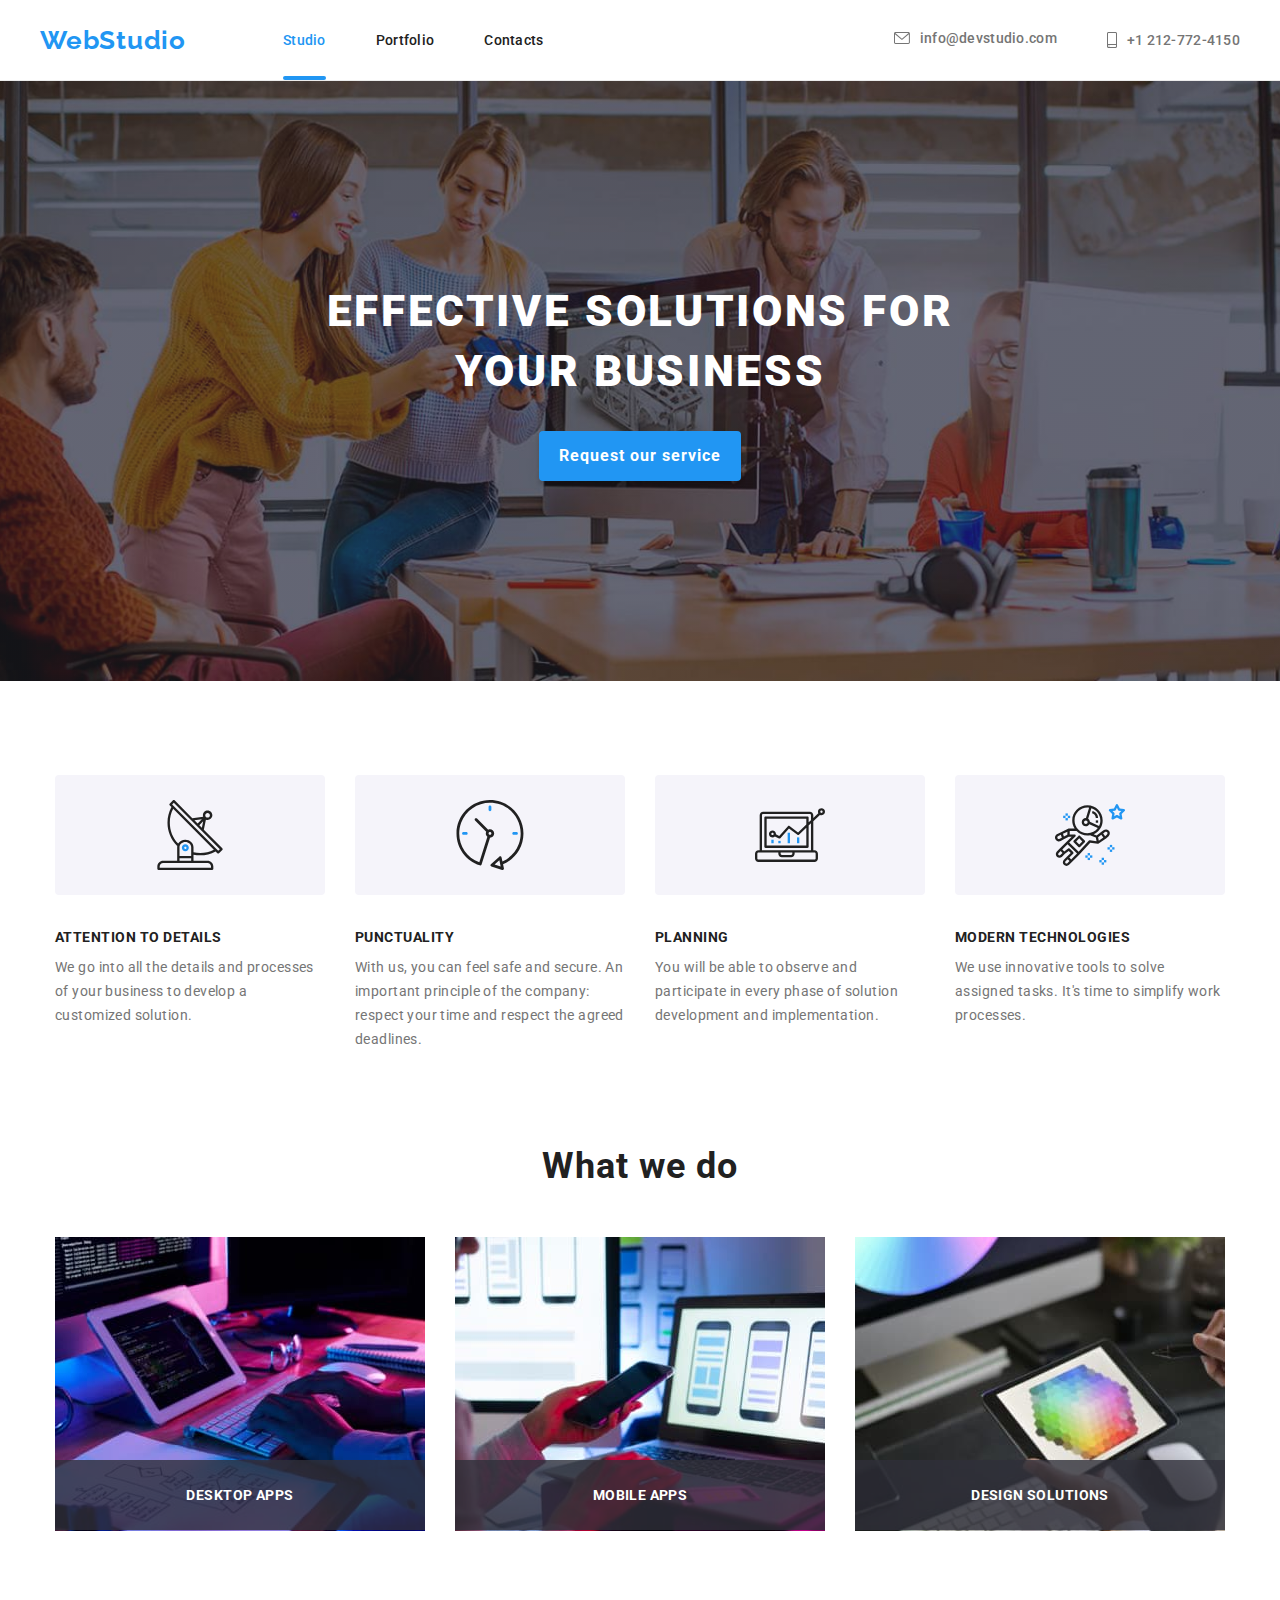
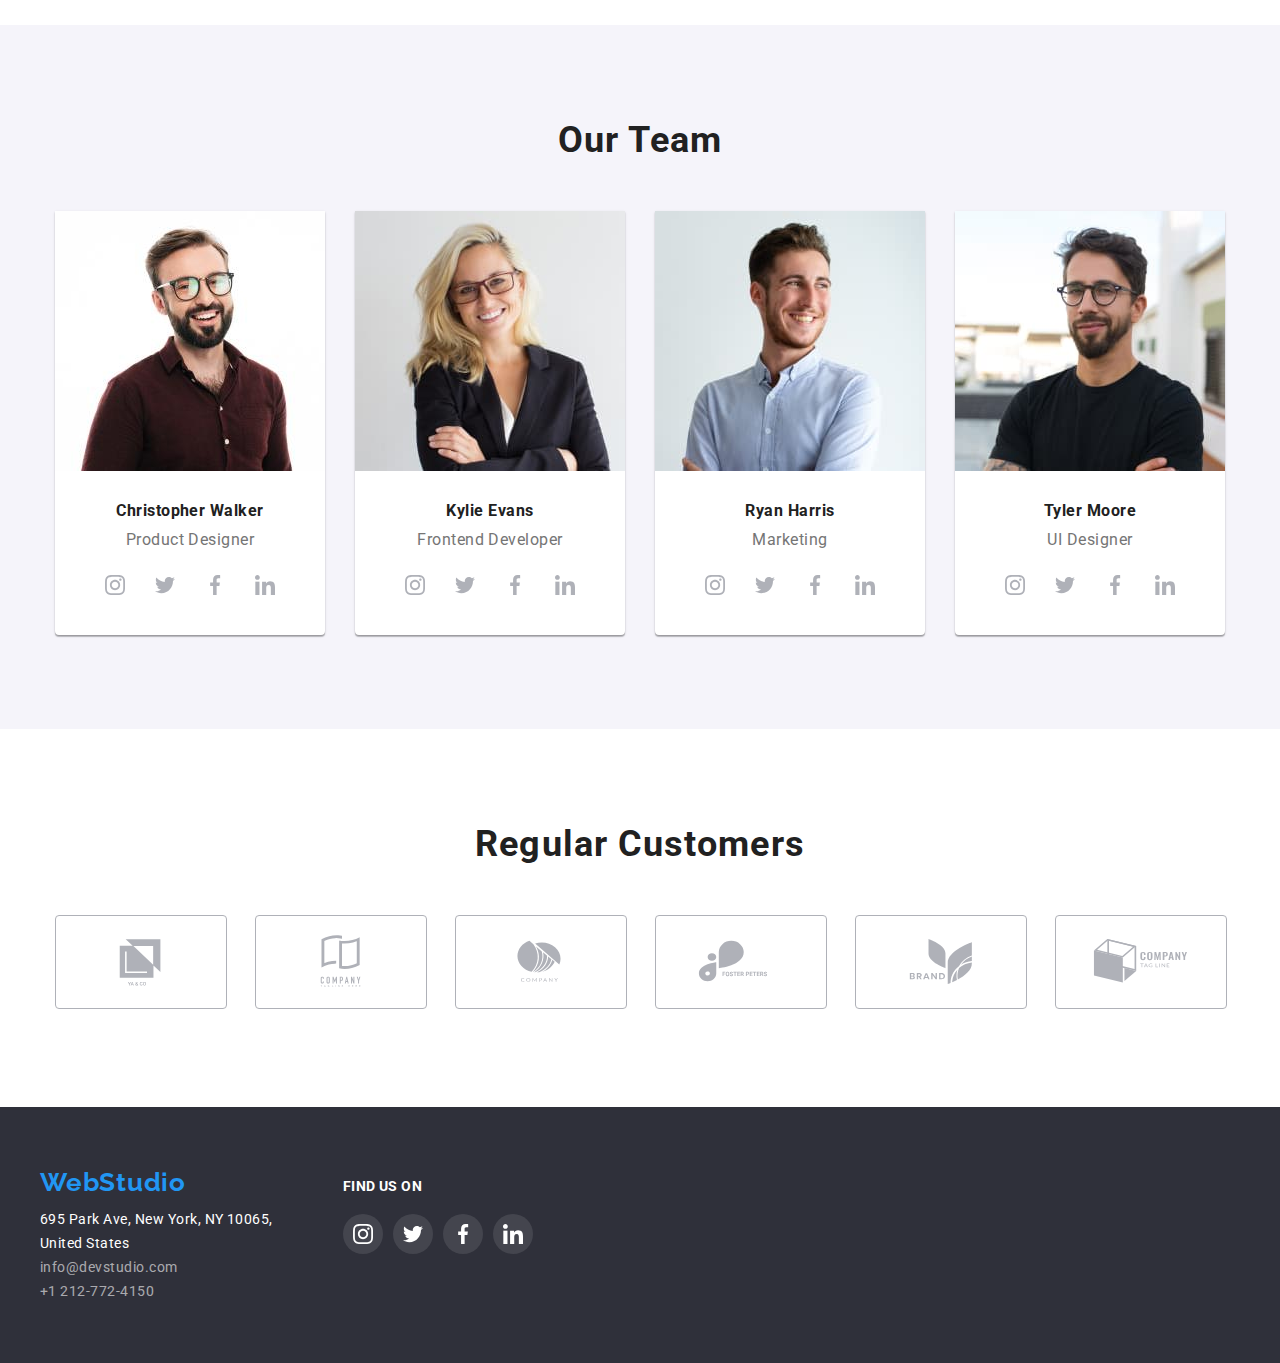
==== index.html @ ef336679 "Clone of hw5 repo" ====
<!DOCTYPE html>
<html lang="en">
<head>
    <meta charset="UTF-8">
    <meta http-equiv="X-UA-Compatible" content="IE=edge">
    <meta name="viewport" content="width=device-width, initial-scale=1.0">
    <link rel="preconnect" href="https://fonts.googleapis.com">
    <link rel="preconnect" href="https://fonts.gstatic.com" crossorigin>
    <link
      href="https://fonts.googleapis.com/css2?family=Raleway:wght@700&family=Roboto:wght@400;500;700;900&display=swap"
      rel="stylesheet"
    >
    <link rel="stylesheet" href="node_modules/modern-normalize/modern-normalize.css">
    <link rel="stylesheet" href="./css/styles.css">
    <title>WebStudio</title>
</head>
<body>
    <header>
      <div class="container header-top-line"> 
      <a href="./index.html" class="header-logo">WebStudio</a>
      <nav>
        <ul class="navigation-list">
          <li class="navigation-item"><a href="./index.html" class="navigation-link current-page">Studio</a></li>
          <li class="navigation-item"><a href="./portfolio.html" class="navigation-link ">Portfolio</a></li>
          <li class="navigation-item"><a href="#" class="navigation-link">Contacts</a></li>
        </ul>
      </nav>
      <ul class="header-contacts-list">
        <li class="header-contact-item"><a class="contact-link" href="mailto:info@devstudio.com">
          <svg width="16" height="12" class="header-contact-svg">
            <use href="./images/svg/icons.svg#icon-envelope"></use>
          </svg>
          info@devstudio.com</a></li>
        <li class="header-contact-item"><a class="contact-link" href="tel:+12127724150">
          <svg width="10" height="16" class="header-contact-svg">
            <use href="./images/svg/icons.svg#icon-smartphone"></use>
          </svg>
          +1 212-772-4150</a></li>
      </ul>
    </div>
    </header>
    <main>
      <section class="our-specialty-section">
        <div class="container solutions-our-specialty-flex">
        <h1 class="solutions-title">EFFECTIVE SOLUTIONS FOR YOUR BUSINESS</h1>
        <button class="our-specialty-button" type="button" data-modal-open>Request our service</button>
      </div>
      </section>
      <!-- What the user can expect start -->
      <section class="section">
        <div class="container">
          <h2 class="features-title-hide">Our Features</h2>
        <ul  class="features-list">
          <li class="features-item">
            <svg width="70" height="70" class="features-image-svg">
              <use href="./images/svg/icons.svg#icon-antenna-1"></use>
            </svg>
            <h3 class="features-title">ATTENTION TO DETAILS</h3>
            <p class="features-description">
              We go into all the details and processes of your business to develop a customized solution.
            </p>
          </li>
          <li class="features-item">
            <svg width="70" height="70" class="features-image-svg">
              <use href="./images/svg/icons.svg#icon-clock-1"></use>
            </svg>
            <h3 class="features-title">PUNCTUALITY</h3>
            <p class="features-description">
              With us, you can feel safe and secure. An important principle of the company: respect your time and respect the agreed deadlines.
            </p>
          </li>
          <li class="features-item">
            <svg width="70" height="70" class="features-image-svg">
              <use href="./images/svg/icons.svg#icon-diagram-1"></use>
            </svg>
            <h3 class="features-title">PLANNING</h3>
            <p class="features-description">
              You will be able to observe and participate in every phase of solution development and implementation.
            </p>
          </li>
          <li class="features-item">
            <svg width="70" height="70" class="features-image-svg">
              <use href="./images/svg/icons.svg#icon-astronaut-1"></use>
            </svg>
            <h3 class="features-title">MODERN TECHNOLOGIES</h3>
            <p class="features-description">
              We use innovative tools to solve assigned tasks. It's time to simplify work processes.
            </p>
          </li>
        </ul>
      </div>
      </section>
      <!-- What the user can expect end -->
      <!-- What we do start -->
      <section class="section what-we-do-section">
        <div class="container">
        <h2 class="what-we-do-title">What we do</h2>
        <ul class="what-we-do-list">
          <li class="what-we-do-item">
            <div class="thumbnail">
              <img src="./images/studio/what-we-do-1.jpg" alt="Desktop App UI" width="370">
              <p class="label">Desktop Apps</p>
            </div>            
          </li>
          <li class="what-we-do-item">
            <div class="thumbnail">
              <img src="./images/studio/what-we-do-2.jpg" alt="Mobile App UI" width="370">
              <p class="label">Mobile Apps</p>
            </div>            
          </li>
          <li class="what-we-do-item">
            <div class="thumbnail">
              <img src="./images/studio/what-we-do-3.jpg" alt="Design color palette" width="370">
              <p class="label">Design Solutions</p>
            </div>            
          </li>
        </ul>
      </div>
      </section>
      <!-- What we do end -->
      <!-- Out team start -->
      <section class="section our-team-section">
        <div class="container">
        <h2 class="our-team-title">Our Team</h2>
        <ul class="our-team-list">
          <li class="our-team-item">
            <img src="./images/studio/our-team-chris.jpg" alt="Product Designer photo" width="270">
            <div class="our-team-item-description">
            <h3 class="employee-name">Christopher Walker</h3>
            <p class="employee-position">Product Designer</p>
        <ul class="social-media-list">
          <li class="social-media-item">
            <a href="#" target="_blank" class="social-media-link">
              <svg width="20" height="20" class="social-media-icon-svg">
                <use href="./images/svg/icons.svg#icon-instagram-2"></use>
              </svg>
            </a>            
          </li>

          <li class="social-media-item">
            <a href="#" target="_blank" class="social-media-link">
              <svg width="20" height="20" class="social-media-icon-svg">
                <use href="./images/svg/icons.svg#icon-twitter-1"></use>
              </svg>
            </a>
          </li>

          <li class="social-media-item">
            <a href="#" target="_blank" class="social-media-link">
              <svg width="20" height="20" class="social-media-icon-svg">
                <use href="./images/svg/icons.svg#icon-facebook-1"></use>
              </svg>
            </a>
          </li>

          <li class="social-media-item">
            <a href="#" target="_blank" class="social-media-link">
              <svg width="20" height="20" class="social-media-icon-svg">
                <use href="./images/svg/icons.svg#icon-linkedin-1"></use>
              </svg>
            </a>
          </li>
        </ul>
          </div>
          </li>


          <li class="our-team-item">
            <img src="./images/studio/our-team-kylie.jpg" alt="Frontend Developer photo" width="270">
            <div class="our-team-item-description">
            <h3 class="employee-name">Kylie Evans</h3>
            <p class="employee-position">Frontend Developer</p>
            <ul class="social-media-list">
              <li class="social-media-item">
                <a href="#" target="_blank" class="social-media-link">
                  <svg width="20" height="20" class="social-media-icon-svg">
                    <use href="./images/svg/icons.svg#icon-instagram-2"></use>
                  </svg>
                </a>
              </li>
            
              <li class="social-media-item">
                <a href="#" target="_blank" class="social-media-link">
                  <svg width="20" height="20" class="social-media-icon-svg">
                    <use href="./images/svg/icons.svg#icon-twitter-1"></use>
                  </svg>
                </a>
              </li>
            
              <li class="social-media-item">
                <a href="#" target="_blank" class="social-media-link">
                  <svg width="20" height="20" class="social-media-icon-svg">
                    <use href="./images/svg/icons.svg#icon-facebook-1"></use>
                  </svg>
                </a>
              </li>
            
              <li class="social-media-item">
                <a href="#" target="_blank" class="social-media-link">
                  <svg width="20" height="20" class="social-media-icon-svg">
                    <use href="./images/svg/icons.svg#icon-linkedin-1"></use>
                  </svg>
                </a>
              </li>
            </ul>
          </div>
        </li>

          <li class="our-team-item">
            <img src="./images/studio/our-team-ryan.jpg" alt="Marketing photo" width="270">
            <div class="our-team-item-description">
            <h3 class="employee-name">Ryan Harris</h3>
            <p class="employee-position">Marketing</p>
            <ul class="social-media-list">
              <li class="social-media-item">
                <a href="#" target="_blank" class="social-media-link">
                  <svg width="20" height="20" class="social-media-icon-svg">
                    <use href="./images/svg/icons.svg#icon-instagram-2"></use>
                  </svg>
                </a>
              </li>
            
              <li class="social-media-item">
                <a href="#" target="_blank" class="social-media-link">
                  <svg width="20" height="20" class="social-media-icon-svg">
                    <use href="./images/svg/icons.svg#icon-twitter-1"></use>
                  </svg>
                </a>
              </li>
            
              <li class="social-media-item">
                <a href="#" target="_blank" class="social-media-link">
                  <svg width="20" height="20" class="social-media-icon-svg">
                    <use href="./images/svg/icons.svg#icon-facebook-1"></use>
                  </svg>
                </a>
              </li>
            
              <li class="social-media-item">
                <a href="#" target="_blank" class="social-media-link">
                  <svg width="20" height="20" class="social-media-icon-svg">
                    <use href="./images/svg/icons.svg#icon-linkedin-1"></use>
                  </svg>
                </a>
              </li>
            </ul>
          </div>
          </li>

          <li class="our-team-item">
            <img src="./images/studio/our-team-tyler.jpg" alt="UI Designer photo" width="270">
            <div class="our-team-item-description">
            <h3 class="employee-name">Tyler Moore</h3>
            <p class="employee-position">UI Designer</p>
            <ul class="social-media-list">
              <li class="social-media-item">
                <a href="#" target="_blank" class="social-media-link">
                  <svg width="20" height="20" class="social-media-icon-svg">
                    <use href="./images/svg/icons.svg#icon-instagram-2"></use>
                  </svg>
                </a>
              </li>
            
              <li class="social-media-item">
                <a href="#" target="_blank" class="social-media-link">
                  <svg width="20" height="20" class="social-media-icon-svg">
                    <use href="./images/svg/icons.svg#icon-twitter-1"></use>
                  </svg>
                </a>
              </li>
            
              <li class="social-media-item">
                <a href="#" target="_blank" class="social-media-link">
                  <svg width="20" height="20" class="social-media-icon-svg">
                    <use href="./images/svg/icons.svg#icon-facebook-1"></use>
                  </svg>
                </a>
              </li>
            
              <li class="social-media-item">
                <a href="#" target="_blank" class="social-media-link">
                  <svg width="20" height="20" class="social-media-icon-svg">
                    <use href="./images/svg/icons.svg#icon-linkedin-1"></use>
                  </svg>
                </a>
              </li>
            </ul>
            </div>
          </li>
        </ul>
      </div> 
      </section>
      <section class="section">
        <div class="cantainer">
          <h2 class="regular-customers-title">Regular Customers</h2>
          <ul class="regular-customers-list">
            <li class="regular-customers-item">
              <a href="#" target="_blank">
                <svg width="106" height="60" fill="#AFB1B8" class="regular-customers-link">
                  <use href="./images/svg/icons.svg#icon-client1"></use></svg>
              </a>
            </li>
            <li class="regular-customers-item">
              <a href="#" target="_blank">
                <svg width="106" height="60" fill="#AFB1B8" class="regular-customers-link">
                  <use href="./images/svg/icons.svg#icon-client2"></use>
                </svg>
              </a>
            </li>
            <li class="regular-customers-item">
              <a href="#" target="_blank">
                <svg width="106" height="60" fill="#AFB1B8" class="regular-customers-link">
                  <use href="./images/svg/icons.svg#icon-client3"></use>
                </svg>
              </a>
            </li>
            <li class="regular-customers-item">
              <a href="#" target="_blank">
                <svg width="106" height="60" fill="#AFB1B8" class="regular-customers-link">
                  <use href="./images/svg/icons.svg#icon-client4"></use>
                </svg>
              </a>
            </li>
            <li class="regular-customers-item">
              <a href="#" target="_blank">
                <svg width="106" height="60" fill="#AFB1B8" class="regular-customers-link">
                  <use href="./images/svg/icons.svg#icon-client5"></use>
                </svg>
              </a>
            </li>
            <li class="regular-customers-item">
              <a href="#" target="_blank">
                <svg width="106" height="60" fill="#AFB1B8" class="regular-customers-link">
                  <use href="./images/svg/icons.svg#icon-client6"></use>
                </svg>
              </a>
            </li>
          </ul>
        </div>
      </section>
    </main>
    <footer class="website-footer" >
      <div class="container footer-section">
       <div>
       <address class="footer-address"></address>

       <ul>
          <li>
            <a href="./index.html" class="footer-logo">WebStudio</a>
          </li>
          <li>
            <a href="https://goo.gl/maps/NLrpYrAV4WH75ekC6" class="footer-address-link" target="_blank">
              695 Park Ave, New York, NY 10065, <br>United States</a>
          </li>
          <li><a href="mailto:info@devstudio.com" class="footer-contact">info@devstudio.com</a></li>
          <li><a href="tel:+12127724150" class="footer-contact">+1 212-772-4150</a></li>
       </ul>          
      </address>
    </div>
    <div class="find-us-container">
      <p class="find-us-title">Find us on</p>
      <ul class="social-media-list">
        <li class="social-media-item">
          <a href="#" target="_blank" class="footer-social-media-link">
            <svg width="20" height="20" fill="#fff" class="social-icon-svg">
              <use href="./images/svg/icons.svg#icon-instagram-2"></use>
            </svg>
          </a>
        </li>
        <li class="social-media-item">
          <a href="#" target="_blank" class="footer-social-media-link">
            <svg width="20" height="20" fill="#fff" class="social-icon-svg">
              <use href="./images/svg/icons.svg#icon-twitter-1"></use>
            </svg>
          </a>
        </li>
        <li class="social-media-item">
          <a href="#" target="_blank" class="footer-social-media-link">
            <svg width="20" height="20" fill="#fff" class="social-icon-svg">
              <use href="./images/svg/icons.svg#icon-facebook-1"></use>
            </svg>
          </a>
        </li>
        <li class="social-media-item">
          <a href="#" target="_blank" class="footer-social-media-link">
            <svg width="20" height="20" fill="#fff" class="social-icon-svg">
              <use href="./images/svg/icons.svg#icon-linkedin-1"></use>
            </svg>
          </a>
        </li>
      </ul>
      </div>
    </div>
    </footer>
    <div class="backdrop is-hidden" data-modal>
      <div class="modal-window">
        <button type="button" class="modal-button" data-modal-close>
          <svg width="11" height="11" fill="#000000" class="icon-close">
            <use href="./images/svg/icons.svg#icon-close"></use>
          </svg>
        </button>
      </div>
    </div>
    <script src="./js/modal.js"></script>
  </body>
</html>
---- css/styles.css ----
/* Website common part start */

:root {
    --accent-color: #2196f3;
    --main-text-color: #212121;
    --main-title-color: #757575;
    --secondary-text-color:#757575;
    --white-text-color: #ffffff;
    --secondary-background: #F5F4FA;
    --border-color:#ECECEC;
    --footer-contact-color: rgba(255, 255, 255, 0.6);
    --timmer: 250ms;
    --timing-function: cubic-bezier(0.4, 0, 0.2, 1);
}


* {
    margin:0;
    padding: 0;  
}

h1, h2, h3, h4, h5, h6, p {
    margin-top: 0;
    margin-bottom: 0;
}


ul {
    list-style-type: none;
    margin-top: 0;
    margin-bottom: 0;
    padding-left: 0;
}


body {
    font-family: 'Roboto', sans-serif;
    color: var(--main-text-color);
    font-weight: 500;
    letter-spacing: 0.03em;
}

a {
    text-decoration: none;
}

a:hover, a:focus {
    color: var(--accent-color);
}

button {
    cursor: pointer;
}

img{
    display: block;
    max-width: 100%;
    height: auto;
}

.container {
    width: 1200px;
    padding-left: 15px;
    padding-right: 15px;
    margin: 0 auto;        
}

.section {
    padding-top: 94px;
    padding-bottom: 94px;   
}
/* Website common part end */

/* Header common part start */

header{
    border-bottom: 1px solid var(--border-color);
}

.header-top-line {
    display: flex;
    align-items: center;
}

.header-logo {
    font-family: 'raleway', sans-serif;
    font-weight: 700;
    font-size: 26px;
    line-height: 31px;
    letter-spacing: 0.03em;
    color: var(--accent-color);    
    display: block;
    margin-right: 97px;  
}

.navigation-list {
    display: flex;
}

.navigation-item:not(:last-child) {
    margin-right: 50px;
}

.navigation-link {
    font-weight: 500;
    font-size: 14px;
    line-height: calc(16/14);
    letter-spacing: 0.02em;
    transition: 250ms;
    color: var(--main-text-color);
    display: block;
    padding-top: 32px;
    padding-bottom: 32px;
    transition: color var(--timmer) var(--timing-function);
}

.current-page {
    color: var(--accent-color);
    position: relative;
    display: inline-block;    
}

.current-page::after {
    content: '';
    width: 100%;
    height: 4px;
    background: #2196F3;
    border-radius: 2px;
    position: absolute;
    left: 0;
    bottom: 0;    
}

.header-contacts-list{
    display: flex;
    margin-left: auto;
}

.header-contact-item:not(:last-child) {
    margin-right: 50px;
}

.contact-link {
    display: flex;
    align-items: center;
    font-weight: 500;
    font-size: 14px;
    line-height: calc(14/16);
    letter-spacing: 0.02em;
    color: var(--secondary-text-color);
    padding: 32px 0;
    transition: color var(--timmer) var(--timing-function);
}

.contact-link:hover, .contact-link:focus {
    font-size: 14px;
    line-height: calc(14/16);
    letter-spacing: 0.02em;
    color: var(--accent-color);    
}

.header-contact-svg {
    margin-right: 10px;
    fill: currentColor;
}
/* Header common part end */

/* Our Specialty section start */

.our-specialty-section {
    background-color: #2F303A;
    padding-top: 200px;
    padding-bottom: 200px;
    min-width: 1200px;
    background-image: linear-gradient(rgba(47,48,58,0.4), rgba(47,48,58,0.4)), url(../images/studio/studio-background-image.jpg);
    background-repeat: no-repeat;
    background-position: center;
    background-size: cover;
}

.solutions-our-specialty-flex {    
    display: flex;
    flex-direction: column;
    align-items: center;
}

.solutions-title {
    font-weight: 900;
    font-size: 44px;
    line-height: calc(60/44);
    text-align: center;
    letter-spacing: 0.06em;
    text-transform: uppercase;
    color: var(--white-text-color);
    width: 696px;
    margin-bottom: 30px;
}

.our-specialty-button {
    font-family: Roboto;
    font-weight: 700;
    font-size: 16px;
    line-height: calc(30/16);
    text-align: center;
    letter-spacing: 0.06em;
    background-color: var(--accent-color);
    color: var(--white-text-color);
    padding: 10px 20px;
    border: none;
    box-shadow: 0px 4px 4px rgba(0, 0, 0, 0.15);
    border-radius: 4px;
    transition: background-color var(--timmer) var(--timing-function);
}

.our-specialty-button:hover, .our-specialty-button:focus {
    background-color: darkblue;
}
/*Our Specialty section end */

/* Features section start */    

.features-title-hide {
    position: absolute;
    width: 1px;
    height: 1px;
    margin: -1px;
    border: 0;
    padding: 0;
    white-space: nowrap;
    clip-path: inset(100%);
    clip: rect(0 0 0 0);
    overflow: hidden;
}

.features-list {
    display: flex;
    justify-content: center;
}

.features-item:not(:last-child) {
    margin-right: 30px;
}

.features-item {
    width: 270px;
}

.features-image-svg {
    background-color: rgba(245, 244, 250, 1);
    padding: 25px 100px;
    align-items: center;
    margin-bottom: 30px;
    border-radius: 4px;
}

.features-title {
    font-weight: 700;
    font-size: 14px;
    line-height: calc(16/14);
    text-transform: uppercase;
    color: var(--main-text-color);
    margin-bottom: 10px;    
}

.features-description {
    font-weight: 400;
    font-size: 14px;
    line-height: calc(24/14);
    letter-spacing: 0.03em;
    color: var(--main-title-color);
}
/* Features section end */

/* What we do section start */

.what-we-do-section{
    padding-top: 0;
}

.what-we-do-title{
    font-weight: 700;
    font-size: 36px;
    line-height: calc(42/36);
    text-align: center;
    letter-spacing: 0.03em;
    color: var(--main-text-color);
    margin-bottom: 50px;
}

.what-we-do-list{
    display: flex;
    justify-content: center;
}

.what-we-do-item:not(:last-child) {
    margin-right: 30px;
}

.thumbnail {
    position: relative;
    background-color: #FFFFFF;
}

.thumbnail > .label {
    display: flex;
    justify-content: center;
    align-items: center;
    position: absolute;
    width: 370px;
    height: 70px;
    bottom: 1px;
    background-color: rgba(47, 48, 58, 0.8);
    font-weight: 700;
    font-size: 14px;
    line-height: calc(16/14);
    text-align: center;
    letter-spacing: 0.03em;
    text-transform: uppercase;
    color: var(--white-text-color);
}
/* What we do section end */

/* Our team section start */

.our-team-section {
    background-color: var(--secondary-background);
}

.our-team-title {
    font-weight: 700;
    font-size: 36px;
    line-height: calc(42/36);
    text-align: center;
    letter-spacing: 0.03em;
    color: var(--main-text-color);
    margin-bottom: 50px;
}

.our-team-list {
    display: flex;
    justify-content: center;
}

.our-team-item {
    width: 270px;
    background-color: #FFFFFF;
    box-shadow: 0px 1px 3px rgba(0, 0, 0, 0.12), 0px 1px 1px rgba(0, 0, 0, 0.14), 0px 2px 1px rgba(0, 0, 0, 0.2);
    border-radius: 0px 0px 4px 4px;
}

.our-team-item:not(:last-child) {
    margin-right: 30px;
}

.section-description {
    font-weight: 700;
    font-size: 36px;
    line-height: calc(42/36);
    text-align: center;
    letter-spacing: 0.03em;
    color: var(--main-text-color);
}

.our-team-item-description{
    padding: 30px 0px;
}

.employee-name {
    margin-bottom: 10px;
    font-size: 16px;
    line-height: calc(19/16);
    text-align: center;
    letter-spacing: 0.03em;
}

.employee-position {
    font-weight: 400;
    font-size: 16px;
    line-height: calc(19/16);
    text-align: center;
    letter-spacing: 0.03em;
    color: #757575;
    margin-bottom: 16px;
}

.social-media-list {
    display: flex;
    justify-content: center;
}

.social-media-icon-svg {
    fill: currentColor;
}

.social-media-link {
    width: 40px;
    height: 40px;
    background-color: white;
    display: flex;
    align-items: center;
    justify-content: center;
    color: #AFB1B8;
    border-radius: 50%;
    transition: background-color, color var(--timmer) var(--timing-function);
}

.social-media-item:not(:last-child) {
    margin-right: 10px;
}

.social-media-link:hover, .social-media-link:focus, .footer-social-media-link:hover, .footer-social-media-link:focus {
    background-color: var(--accent-color);
    color: white;    
}
/* Our team section end */

/* Regular customers section start */

.regular-customers-title {
    font-weight: 700;
    text-align: center;
    font-size: 36px;
    line-height: 42px;
    letter-spacing: 0.03em;
    margin-bottom: 50px;
    color: var(--main-text-color);
}

.regular-customers-list {
    display: flex;
    justify-content: center;
}

.regular-customers-item {
    width: 170px;
}

.regular-customers-item:not(:last-child) {
    margin-right: 30px;
}

.regular-customers-link {
    padding: 16px 32px;
    border: 1px solid #AFB1B8;
    border-radius: 4px;
    transition: background-color var(--timmer) var(--timing-function);
}

.regular-customers-link:hover {
    fill: var(--accent-color);
    border: 1px solid var(--accent-color);
    border-radius: 4px;    
}
/* Regular customers section end */

/* Footer section start */

.website-footer {
    display: flex;
    background-color: #2F303A;    
}

.footer-section {
    display: flex;    
    align-items: baseline;
    width: 1200px;
    padding-top: 60px;
    padding-bottom: 60px;
    padding-left: 15px;
    padding-right: 15px;    
}

.footer-logo {
    display: block;
    font-family: 'raleway', sans-serif;
    font-weight: 700;
    font-size: 26px;
    line-height: 31px;
    letter-spacing: 0.03em;    
    margin-bottom: 9px;   
    color: var(--accent-color);
}

.footer-address {  
    display: flex;     
    font-style: normal;
    color: var(--white-text-color);     
}

.footer-address-link {
    font-weight: 400;
    font-size: 14px;
    line-height: calc(24/14);    
    margin-bottom: 2px;       
    color: var(--white-text-color);
    transition: color var(--timmer) var(--timing-function);
}

.footer-addreess:hover, .footer-addreess:focus {
    color: var(--accent-color);
}

.footer-contact {
    font-weight: 400;
    font-size: 14px;
    line-height: calc(24/14);
    color: var(--footer-contact-color);
    transition: color var(--timmer) var(--timing-function);
}

.footer-contact:hover, .foot-contact:focus {
    color: var(--accent-color);
}

.footer-social-media-link {
    background-color: rgba(255, 255, 255, 0.1);
    width: 40px;
    height: 40px;
    display: flex;
    align-items: center;
    justify-content: center;
    border-radius: 50%;
    color: white;
    transition: background-color var(--timmer) var(--timing-function);
}
/* Footer section end */

/* Find us section start */

.find-us-container {   
    margin-left: 70px;
}

.find-us-title {
    font-weight: 700;
    font-size: 14px;
    line-height: calc(16/14);
    letter-spacing: 0.03em;
    padding-bottom: 20px;
    text-transform: uppercase;
    color: var(--white-text-color);    
}
/* Find us section end */

/* Portfolio page common section start */

.portfolio-section {
    padding-top: 0;
}

.project-type {
    font-weight: 400;
    font-size: 16px;
    line-height: calc(30/16);
    color: var(--main-title-color);
}
.project-title {
    font-weight: 700;
    font-size: 18px;
    line-height: calc(36/18);
    letter-spacing: 0.06em;
    margin-bottom: 4px;
}

.card-contact {
    padding: 20px;
    border-left: 1px solid #EEEEEE;
    border-bottom: 1px solid #EEEEEE;
    border-right: 1px solid #EEEEEE;    
}

/* Portfolio buttons section start */

.portfolio-buttons-list{
    display:flex;
    justify-content: center;
    margin-bottom: 50px;
}

.portfolio-buttons-item:not(:last-child) {
    margin-right: 8px;
}

.portfolio-filter-buttons {
    font-family: Roboto;
    font-size: 16px;
    font-weight: 500;
    line-height: calc(26/16);
    text-align: center;
    color: var(--main-text-color);
    background: #F5F4FA;;
    padding: 6px 26px;
    border: none;
    border-radius: 4px;
    transition: background-color var(--timmer) var(--timing-function);
}

.portfolio-filter-buttons:hover, .portfolio-filter-buttons:focus {
    background-color: var(--accent-color);
    color: var(--white-text-color);
    box-shadow: 0px 3px 1px rgba(0, 0, 0, 0.1), 0px 1px 2px rgba(0, 0, 0, 0.08), 0px 2px 2px rgba(0, 0, 0, 0.12);
}
/* Portfolio buttons section end */

/* Portfolio images section start */

.portfolio-image-list {
    display: flex;
    flex-wrap: wrap;
}

.portfolio-image-item {
    background: #FFFFFF;
    margin-bottom: 30px;
}

.portfolio-image-item:not(:nth-child(3n)) {
    margin-right: 30px;
}

.portfolio-image-item:nth-last-child(-n+3) {
    margin-bottom: 0px;
}

.portfolio-image-item:hover, .overlay {    
    box-shadow: 0px 1px 1px rgba(0, 0, 0, 0.12), 0px 4px 4px rgba(0, 0, 0, 0.06), 1px 4px 6px rgba(0, 0, 0, 0.16);
}
/* Portfolio images section end */

/* Portfolio box hover start */
.box {
    position: relative;
    width: 370px;
    height: 294px;
    margin-left: auto;
    margin-right: auto;
    overflow: hidden;    
}

.overlay {
    position: absolute;
    top: 0;
    left: 0;
    width: 100%;
    height: 100%;
    background-color: rgba(33, 150, 243, 0.9);
    display: flex;
    align-items: center;
    justify-content: center;
    transform: translateY(100%);
    transition: var(--timmer) var(--timing-function);
}

.overlay > p {
    color: #ffffff;
    padding: 10px;
    margin: 0;
    font-size: 18px;
}

.box:hover .overlay {
    transform: translateY(0);    
}

.overlay-text {
    width: 322px;
    font-weight: 400;
    font-size: 18px;
    line-height: calc(28/18);
    letter-spacing: 0.03em;
    color: var(--white-text-color);
    margin-left: auto;
    margin-right: auto;    
}
/* Portfolio box hover end */


/* Modal section start */
.backdrop {
    position: fixed;
    top: 0;
    left: 0;
    height: 100vh;
    width: 100vw;
    visibility: visible;
    opacity: 1;
    background-color: rgba(0, 0, 0, 0.2);
    transition: opacity var(--timer) var(--timing-function);
    visibility: var(--timer) var(--timing-function);
}

.is-hidden {
    opacity: 0;
    visibility: hidden;
    pointer-events: none;
}

.modal-window {
    position: absolute;
    top: 50%;
    left: 50%;    
    width: 528px;
    min-height: 581px;
    padding: 8px;
    transform: translate(-50%, -50%);
    background: #ffffff;
    box-shadow: 0px 1px 3px rgba(0, 0, 0, 0.12), 0px 1px 1px rgba(0, 0, 0, 0.14), 0px 2px 1px rgba(0, 0, 0, 0.2);
    border-radius: 4px;
}

.modal-button {
    width: 30px;
    height: 30px;
    border-radius: 50%;
    float: right;
    background: #ffffff;
    border: 1px solid rgba(0, 0, 0, 0.1);
    transition: var(--timer) var(--timing-function);
}

.modal-button:hover, .modal-button:focus {
    background-color: var(--accent-color);
}
/* Modal section end */
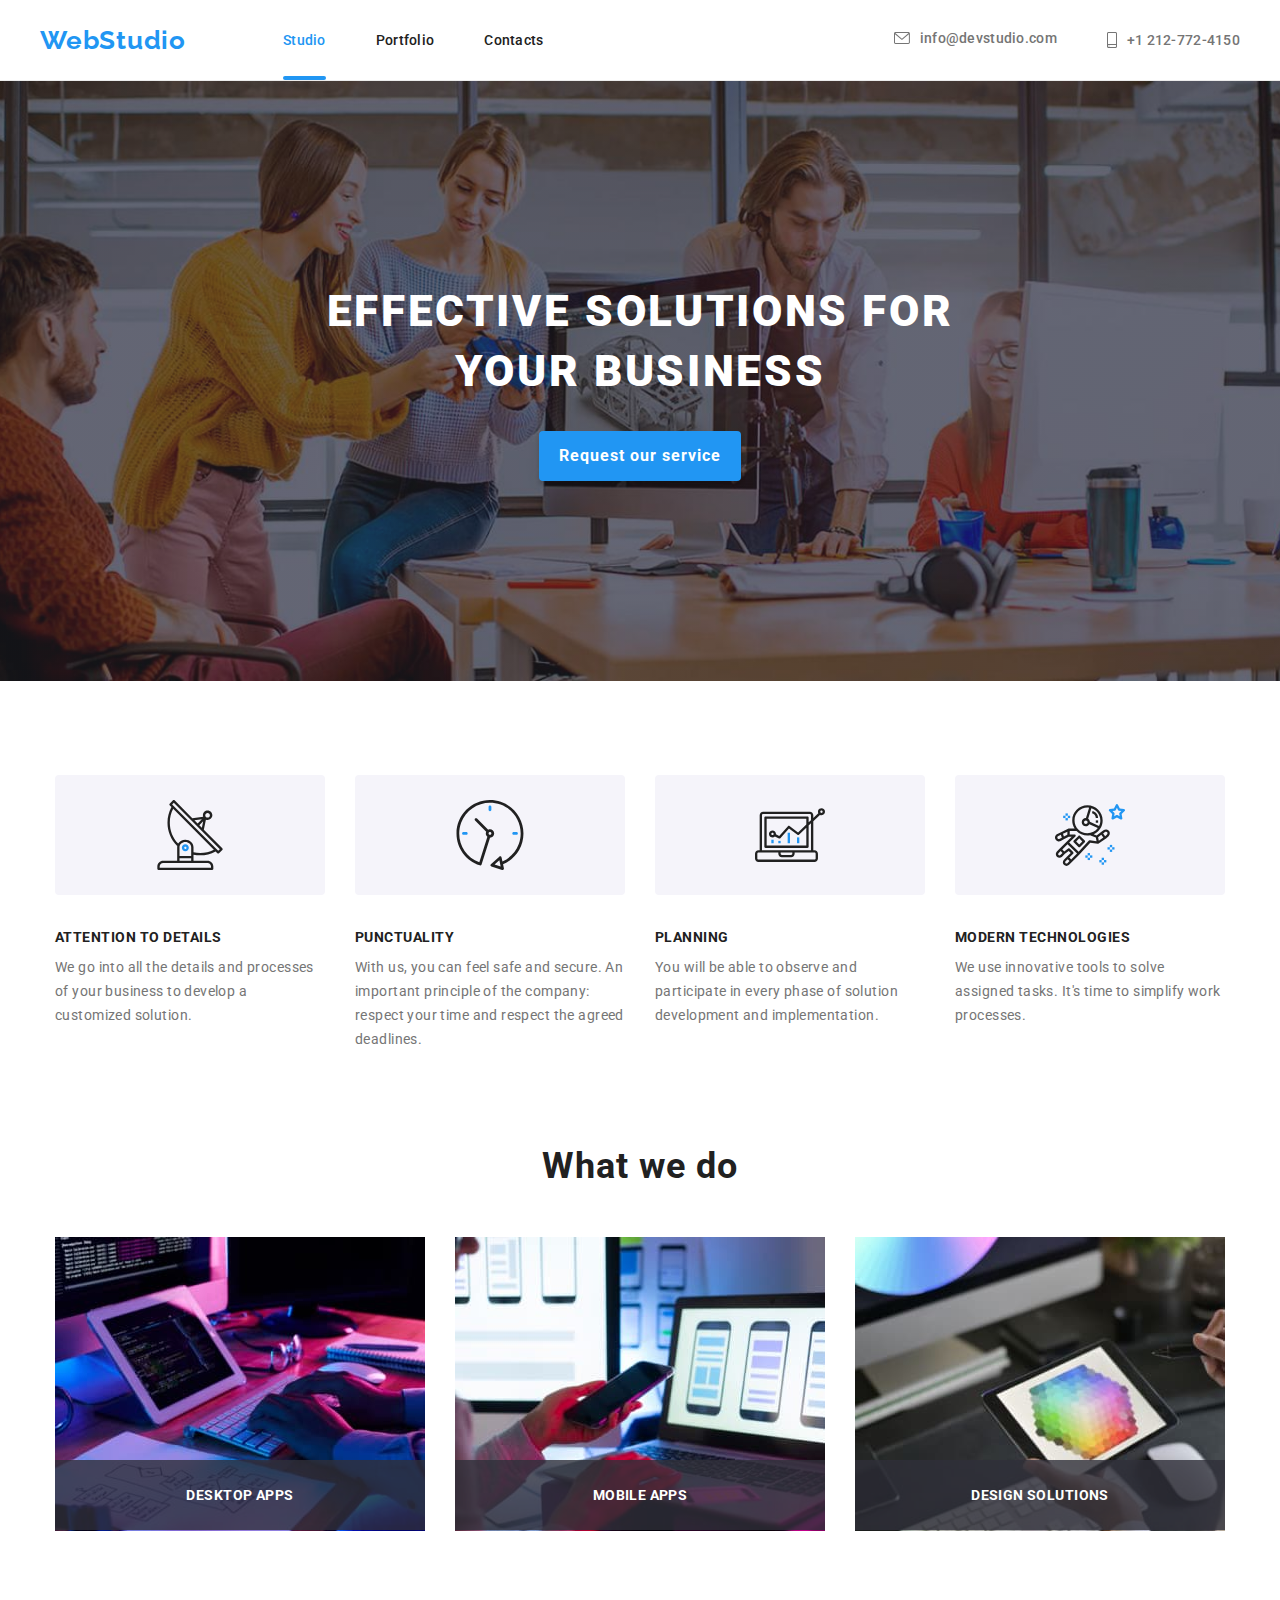
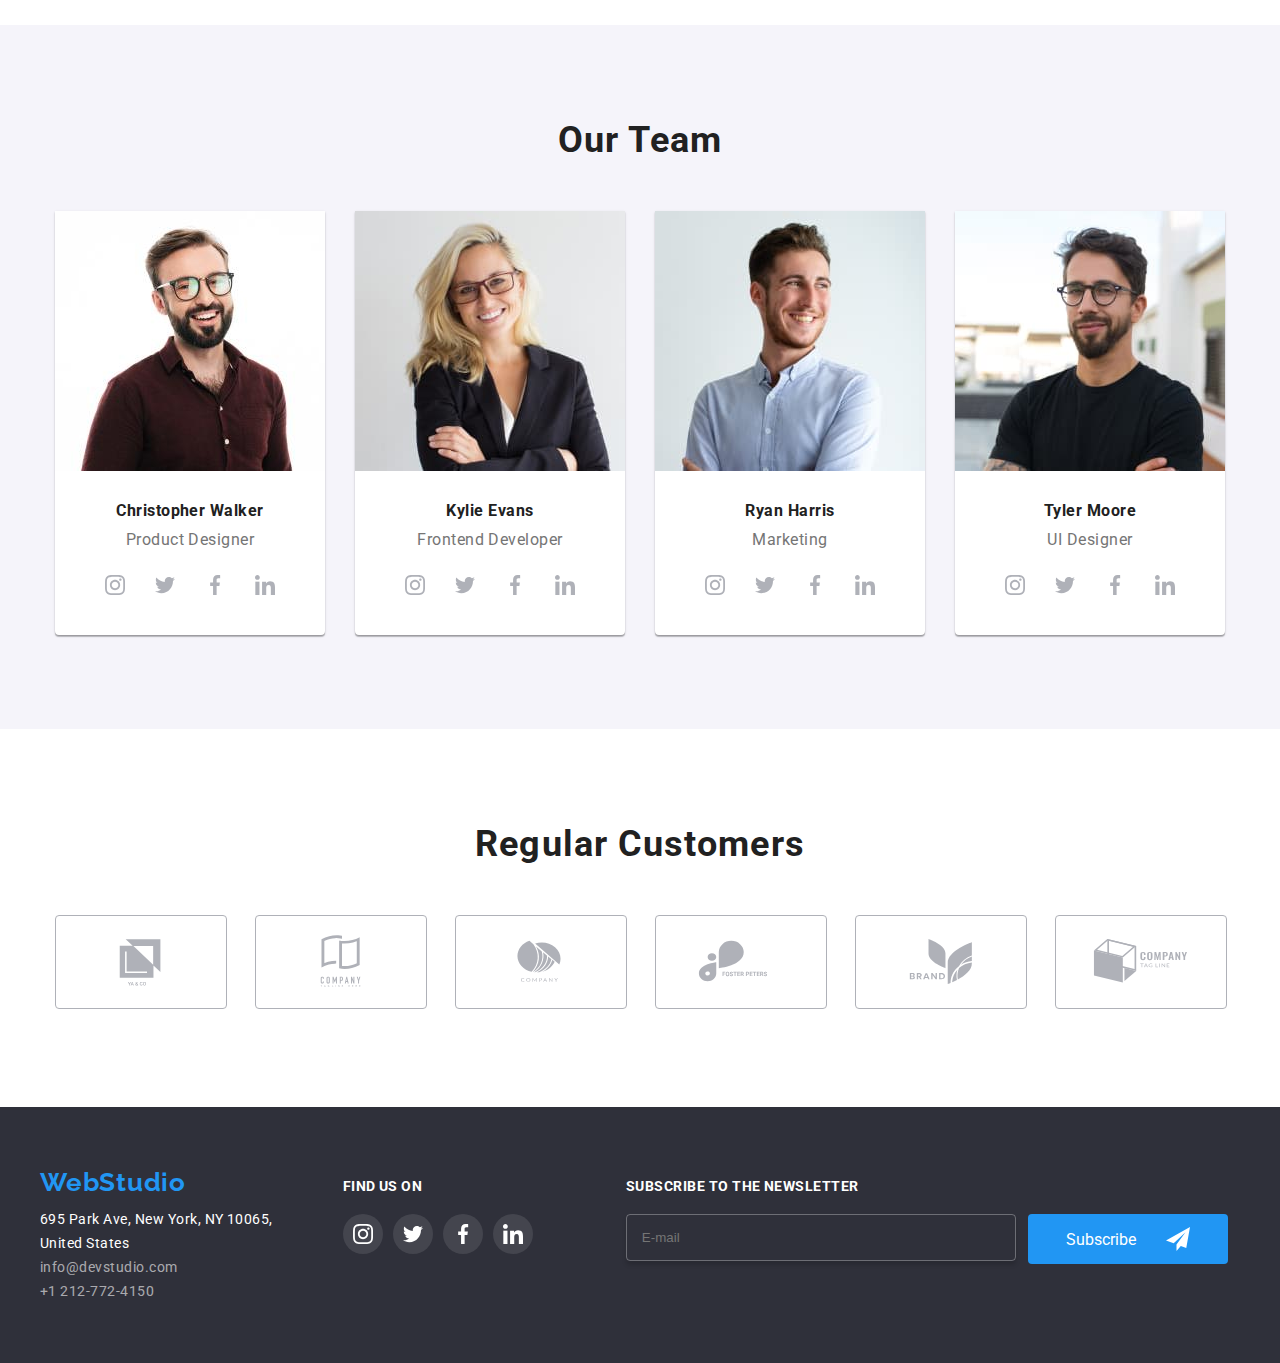
==== commit 385b7880: "Homework 6 final" ====
--- a/index.html
+++ b/index.html
@@ -389,6 +389,20 @@
           </a>
         </li>
       </ul>
+    </div>
+      <div class=newsletter-section>
+        <h3 class="newsletter-title">SUBSCRIBE TO THE NEWSLETTER</h3>
+        <form action="#" class="newsletter-form">
+          <label class="newsletter-lable">
+            <input class="newsletter-input" type="email" name="email" placeholder="E-mail">
+          </label>
+          <button class="newsletter-button" type="submit">
+            Subscribe
+            <svg class="send-icon" width="24px" height="24px">
+              <use href="./images/svg/icons.svg#icon-send"></use>
+            </svg>
+          </button>
+        </form>
       </div>
     </div>
     </footer>
@@ -399,8 +413,50 @@
             <use href="./images/svg/icons.svg#icon-close"></use>
           </svg>
         </button>
+        <p class="modal-title">
+          Leave your information and we'll call you back
+        </p>
+        <form class="modal-form">
+          <label class="modal-label">
+            Name
+            <svg class="modal-icon" width="18" height="18">
+              <use href="./images/svg/icons.svg#icon-person-black"></use>
+            </svg>
+            <input required type="text" name="name" class="modal-input">
+          </label>
+          <label class="modal-label">
+            Telephone
+            <svg class="modal-icon" width="18" height="18">
+              <use href="./images/svg/icons.svg#icon-phone-black"></use>
+            </svg>
+            <input required type="tel" name="phone" class="modal-input">
+          </label>
+          <label class="modal-label">
+            E-mail
+            <svg class="modal-icon" width="18" height="18">
+              <use href="./images/svg/icons.svg#icon-email-black"></use>
+            </svg>
+            <input required type="email" name="email" class="modal-input">
+          </label>
+          <label class="modal-label">
+            Comments
+            <textarea name="comment" rows="5" class="modal-input-comment" placeholder="Enter the text"></textarea>
+          </label>
+          <input required class="checkbox" type="checkbox" name="terms" value="agree" id="checkbox-policy">
+          <label class="modal-checkbox-label" for="checkbox-policy">
+            <span class="modal-checkbox">
+              <svg class="modal-checkmark" width="11px" height="8px">
+                <use href="./images/svg/icons.svg#icon-checkmark"></use>
+              </svg>
+            </span>
+            <span class="terms-condition">
+              I agree with the newsletter and accept the <a href="#" target="_blank" class="terms-condition-link">Terms and Condition</a>
+            </span>
+          </label>
+          <button type="submit" class="modal-submit-button">Send</button>
+        </form>
       </div>
     </div>
-    <script src="./js/modal.js"></script>
+      <script src="./js/modal.js"></script>
   </body>
 </html>
--- a/css/styles.css
+++ b/css/styles.css
@@ -7,10 +7,16 @@
     --secondary-text-color:#757575;
     --white-text-color: #ffffff;
     --secondary-background: #F5F4FA;
-    --border-color:#ECECEC;
+    --border-color: #ECECEC;
     --footer-contact-color: rgba(255, 255, 255, 0.6);
     --timmer: 250ms;
     --timing-function: cubic-bezier(0.4, 0, 0.2, 1);
+    --black-color: #000000;
+    --background-color: #2F303A;
+    --button-hover-color: #1976D2;
+    --background-button-color: #F5F4FA;
+    --portfolio-background-color: #E5E5E5;
+    --card-gap: 30px;
 }
 
 
@@ -542,6 +548,73 @@
 }
 /* Find us section end */
 
+/* Newsletter section start */
+.newsletter-section {
+    margin-left: 93px;
+}
+
+.newsletter-title {
+    font-size: 14px;
+    line-height: calc(16/14);
+    color: var(--white-text-color);
+    margin-bottom: 20px;
+}
+
+.newsletter-container {
+    margin-left: 93px;
+}
+
+.newsletter-form {
+    display: flex;
+}
+
+.newsletter-lable {
+    margin-right: 12px;
+}
+
+.newsletter-input {
+    padding: 15px;
+    width: 358px;
+    background-color: transparent;
+    border: 1px solid rgba(255, 255, 255, 0.3);
+    box-shadow: 0px 4px 4px rgba(0, 0, 0, 0.15);
+    border-radius: 4px;
+    outline: none;
+}
+
+.newsletter-input:hover, .newsletter-input:focus {
+    color: var(--white-text-color);
+    background-color: transparent;
+    border-color: var(--white-text-color);
+}
+
+.newsletter-button {
+    font-size: 16px;
+    font-family: 'Roboto';
+    cursor: pointer;    
+    width: 200px;
+    height: 50px;
+    border: none;
+    padding: 10px 28px;
+    border-radius: 4px;
+    display: flex;
+    align-items: center;
+    justify-content: center;
+    background-color: var(--accent-color);
+    color:var(--white-text-color);
+}   
+
+.newsletter-button:hover, .newsletter-button:focus {
+    background-color: var(--button-hover-color);
+}
+
+.send-icon {
+    margin-left: 30px;
+}
+
+.footer-button:hover, .footer-button:focus {
+    background-color: var(--button-hover-color);
+}
 /* Portfolio page common section start */
 
 .portfolio-section {
@@ -721,4 +794,160 @@
 .modal-button:hover, .modal-button:focus {
     background-color: var(--accent-color);
 }
+
+.modal-title {
+    padding-top: 40px;
+    font-weight: 700;
+    font-size: 20px;
+    line-height: calc(23/20);
+    text-align: center;
+    letter-spacing: 0.03em;
+    color:var(--main-text-color);
+    margin-bottom: 12px;
+}
+
+.modal-input {
+    margin-top: 4px;
+    width: 406px;
+    height: 40px;
+    border: 1px solid rgba(33, 33, 33, 0.2);
+    border-radius: 4px;
+    transition: var(--border-color) var(--timer) var(--timing-function);
+    cursor: pointer;
+    padding-left: 42px;    
+}
+
+.modal-input-comment {
+    padding: 12px 16px;
+    box-sizing: border-box;
+    width: 448px;
+    height: 120px;
+    border: 1px solid rgba(33, 33, 33, 0.2);
+    border-radius: 4px;
+    resize: none;
+    margin-top: 4px;
+    margin-bottom: 10px;
+}
+
+.modal-form {
+    width: 448px;
+    padding-bottom: 40px;
+    margin: 0 auto;
+    position: relative;
+}
+
+.modal-label {
+    display: flex;
+    flex-direction: column;
+    justify-content: center;
+    position: relative;
+    font-weight: 400;
+    font-size: 12px;
+    line-height: calc(14/12);
+    letter-spacing: 0.01em;
+    color: var(--main-text-color);
+    margin-bottom: 4px;
+}
+
+.modal-input:hover, .modal-input:focus, .modal-input-comment:hover, .modal-input-comment:focus {
+    border-color: #2196F3;
+    outline: none;
+}
+
+.modal-label:hover, .modal-label:focus, .modal-icon:hover, .modal-icon:focus {
+    color: #2196F3;
+    fill: currentColor;
+}
+
+.modal-label:not(:last-child) {
+    margin-bottom: 10px;
+}
+
+.modal-submit-button {
+    width: 200px;
+    height: 50px;
+    margin: 0 auto;
+    border: none;
+    font-style: normal;
+    font-weight: 700;
+    font-size: 16px;
+    line-height: calc(30/16);
+    display: flex;
+    text-align: center;
+    justify-content: center;
+    align-items: center;
+    letter-spacing: 0.06em;
+    color: var(--white-text-color);
+    background-color: var(--accent-color);
+}
+
+.modal-submit-button:hover, .modal-submit-button:focus {
+    background-color: #1976D2;
+}
+
+.modal-agree {
+    position: relative;
+    width: 448px;
+    font-weight: 400;
+    font-size: 14px;
+    line-height: calc(24/14);
+    letter-spacing: 0.03em;
+    color: var(--secondary-text-color);
+}
+
+.modal-icon {
+    position: absolute;
+    top: 50%;
+    margin-left: 12px;
+    fill: black;
+}
+
+.checkbox {
+    position: absolute;
+    width: 1px;
+    height: 1px;
+    margin: -1px;
+    border: 0;
+    padding: 0;
+    white-space: nowrap;
+    clip-path: inset(100%);
+    clip: rect(0 0 0 0);
+    overflow: hidden;
+}
+
+.modal-checkbox-label {
+    padding-top: 20px;
+    padding-left: 20px;
+    padding-bottom: 30px;
+    display: flex;
+    cursor: pointer;
+}
+
+.modal-checkbox {
+    width: 16px;
+    height: 15px;
+    border: 1px solid var(--black-color);
+    border-radius: 2px;
+    margin-right: 8px;
+    margin-top: 5px;
+    display: flex;
+    align-items: center;
+    justify-content: center;
+    background-size: auto 100%;
+}
+
+.checkbox:checked + .modal-checkbox-label > .modal-checkbox {
+    background-color: var(--accent-color);
+    border-color: white;
+}
+
+.terms-condition, .terms-condition-link:visited {
+    font-family: 'Roboto';
+    font-style: normal;
+    font-weight: 400;
+    font-size: 14px;
+    line-height: calc(24/14);
+    letter-spacing: 0.03em;
+    color: var(--main-title-color);
+}
 /* Modal section end */